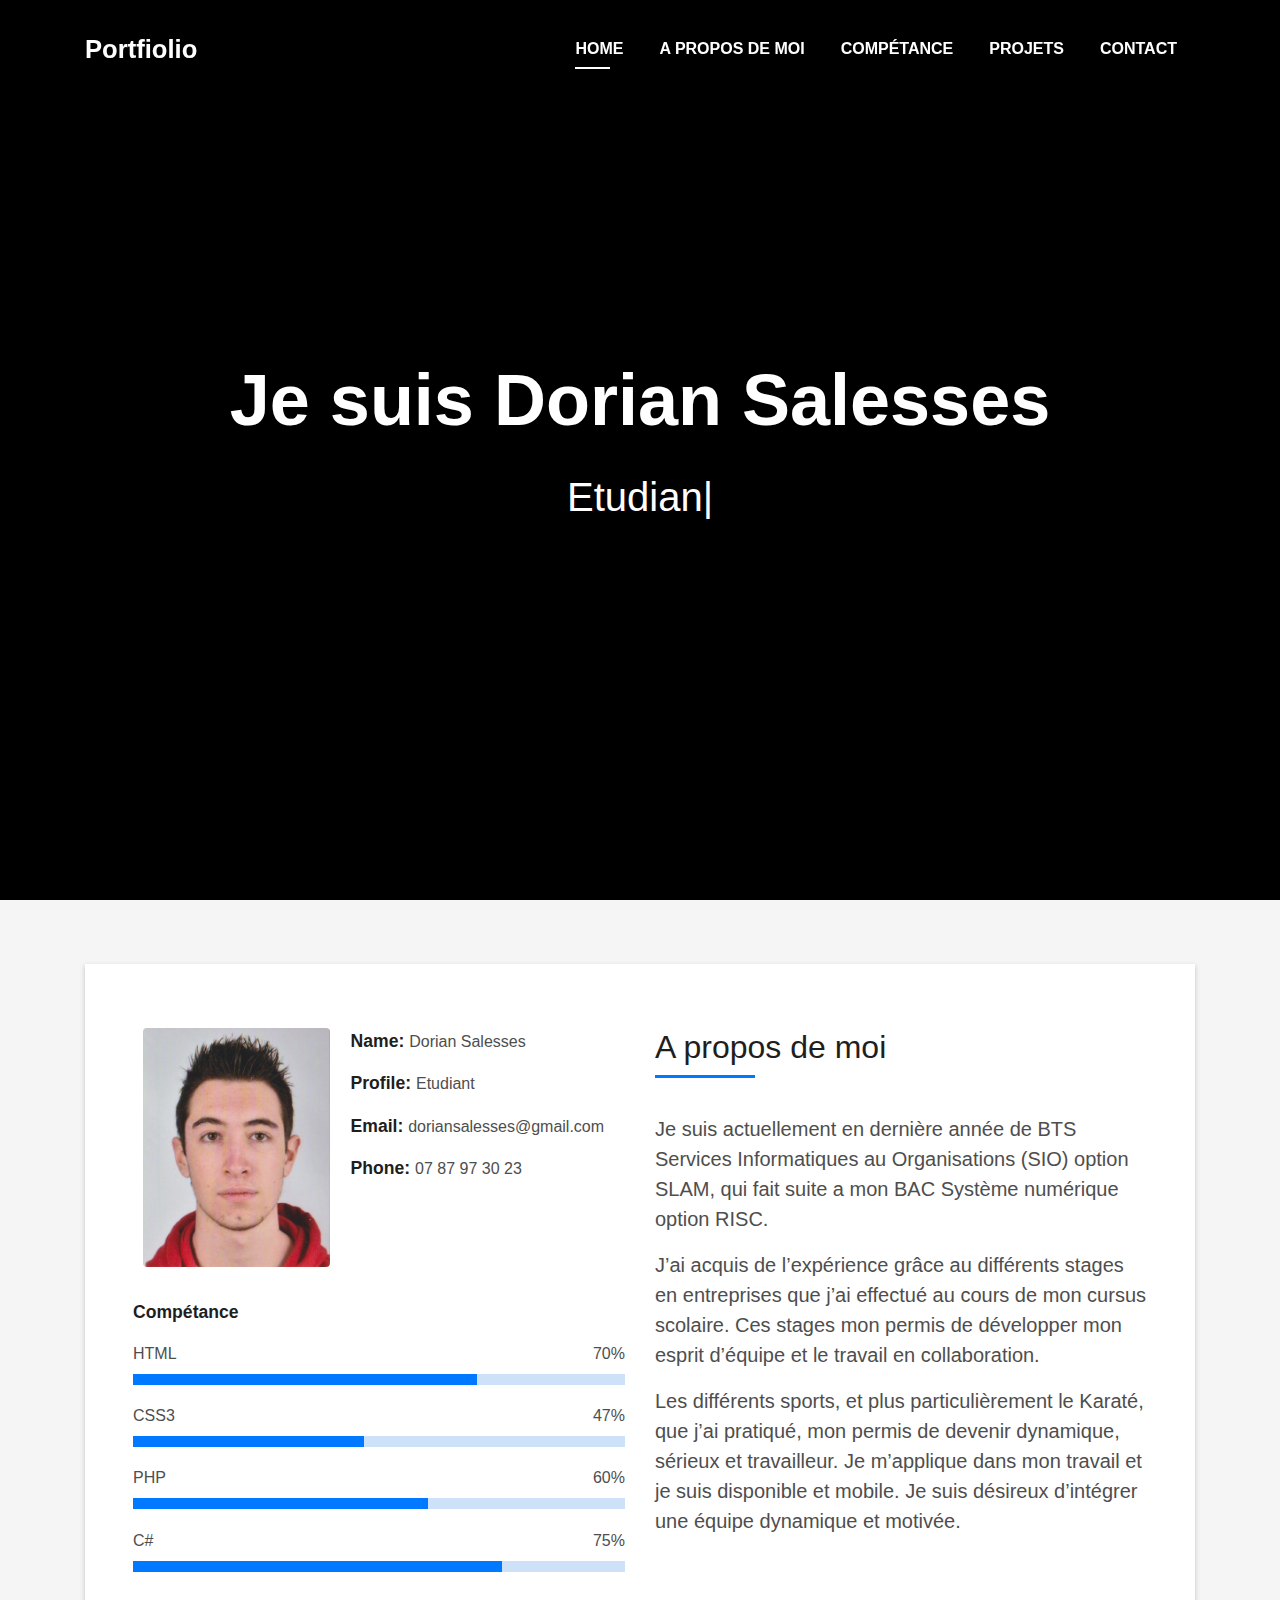
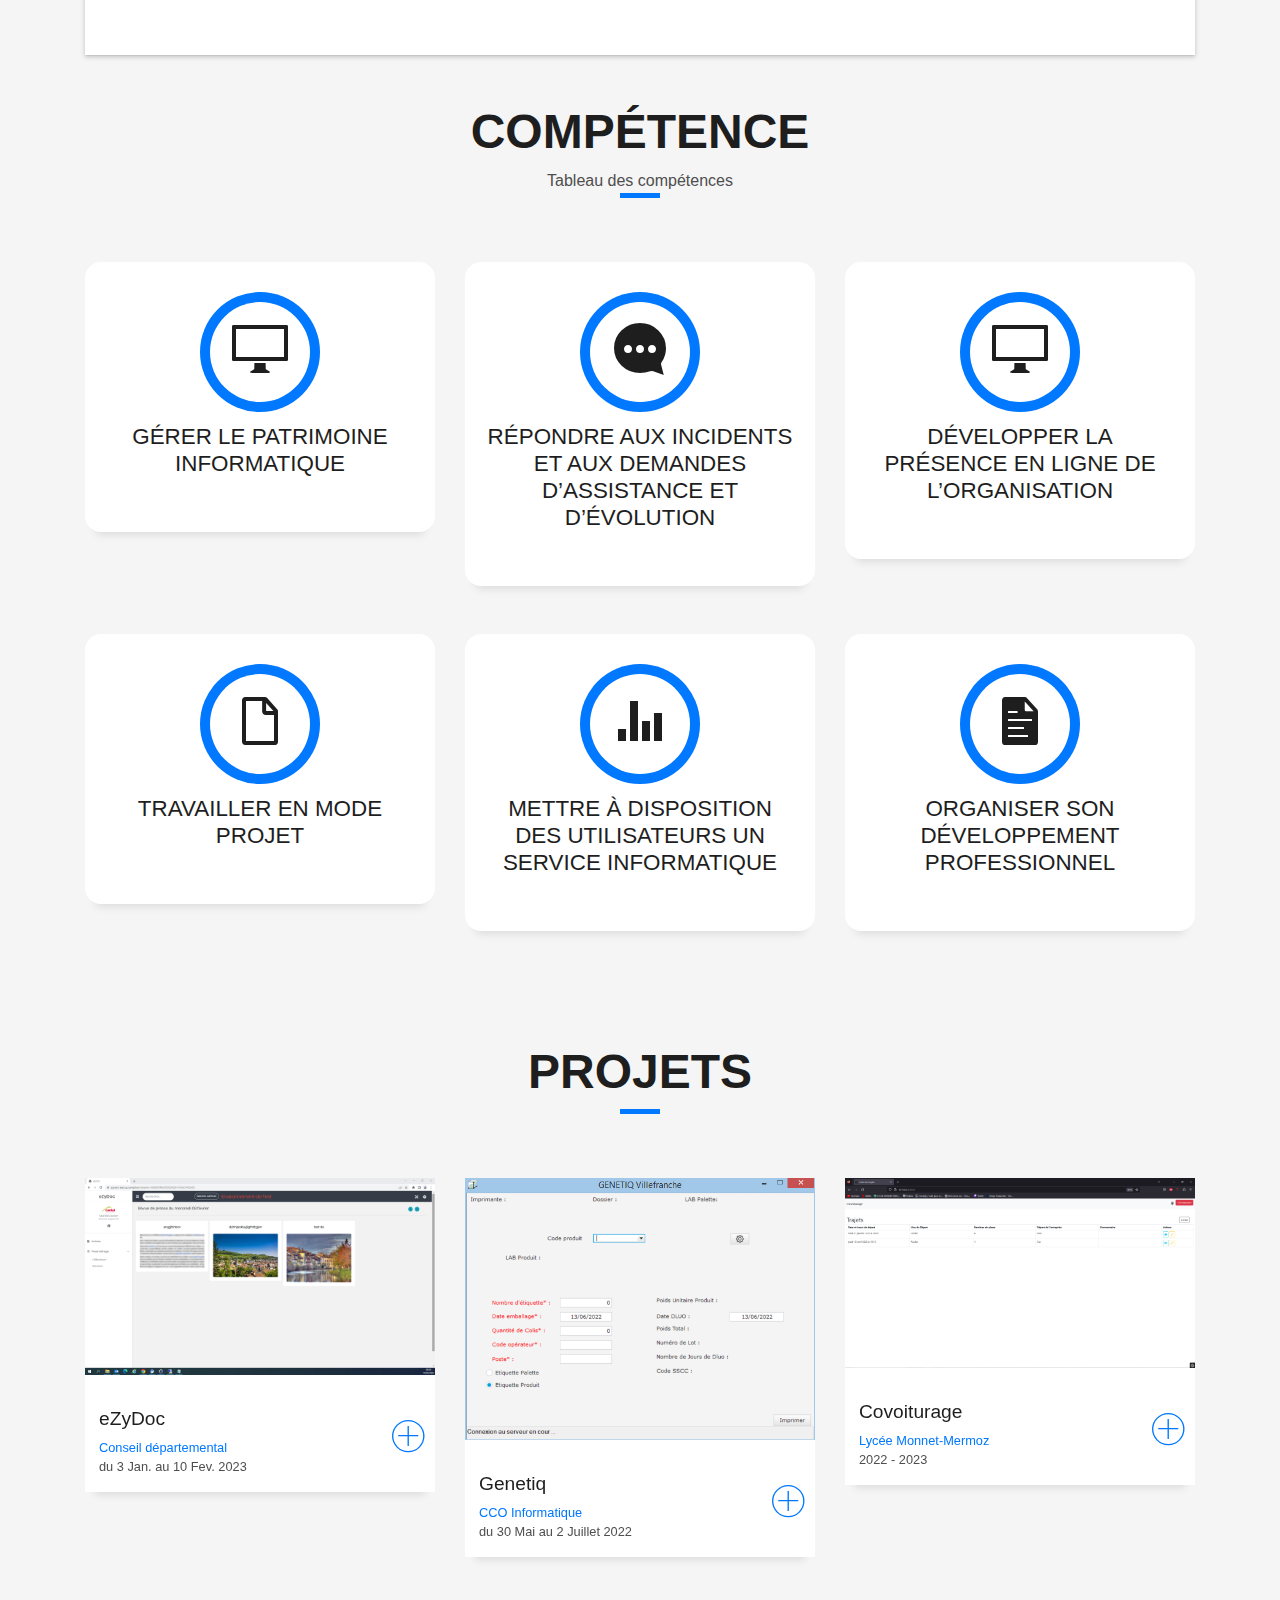
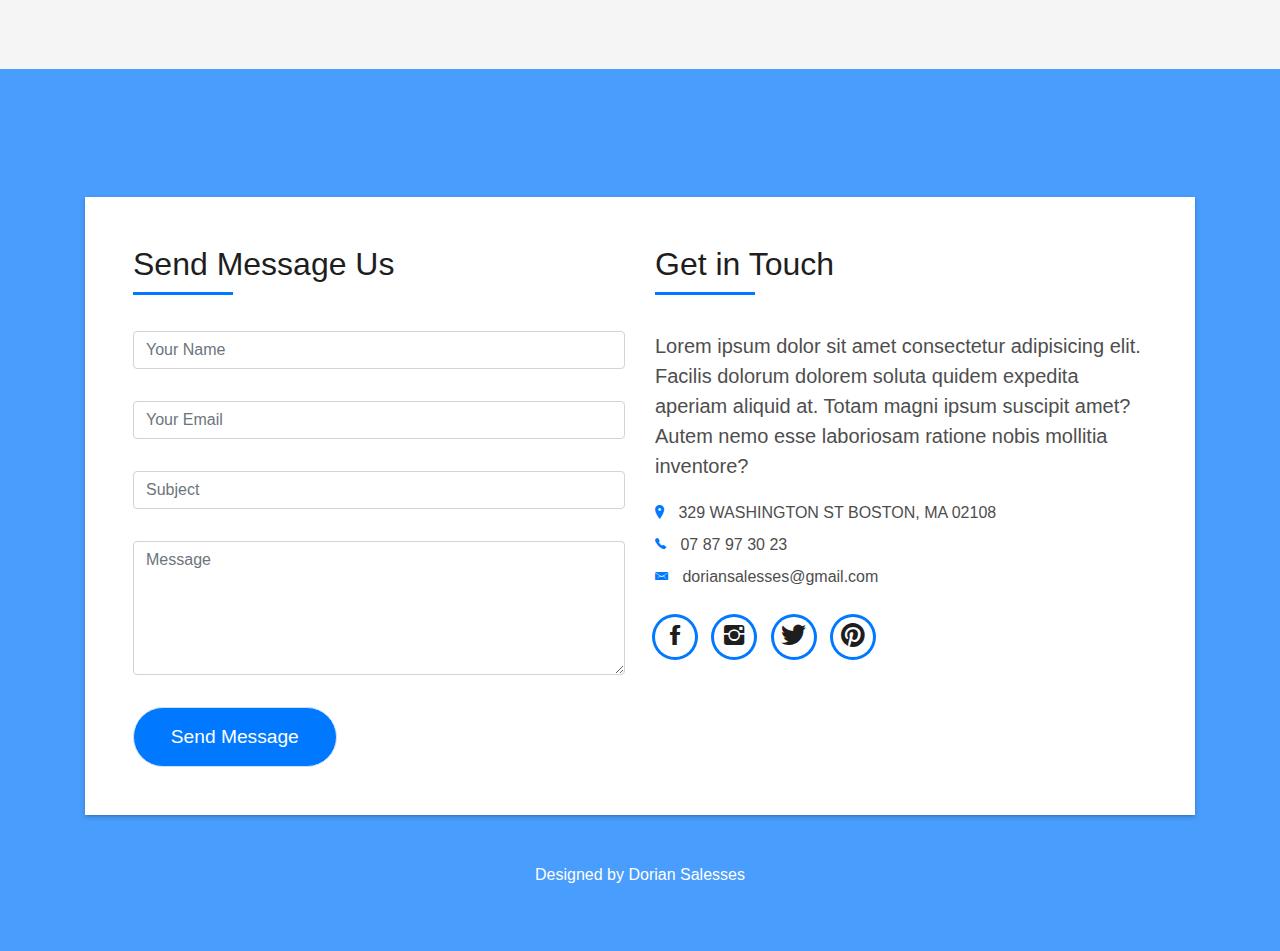
==== index.html @ 9043a890 "Initialisation Portfolio" ====
<!DOCTYPE html>
<html lang="en">
<head>
  <meta charset="utf-8">
  <title>Portfiolio</title>
  <meta content="width=device-width, initial-scale=1.0" name="viewport">
  <meta content="" name="keywords">
  <meta content="" name="description">

  <!-- Favicons -->
  <link href="img/favicon.png" rel="icon">
  <link href="img/apple-touch-icon.png" rel="apple-touch-icon">

  <!-- Bootstrap CSS File -->
  <link href="lib/bootstrap/css/bootstrap.min.css" rel="stylesheet">

  <!-- Libraries CSS Files -->
  <link href="lib/font-awesome/css/font-awesome.min.css" rel="stylesheet">
  <link href="lib/animate/animate.min.css" rel="stylesheet">
  <link href="lib/ionicons/css/ionicons.min.css" rel="stylesheet">
  <link href="lib/owlcarousel/assets/owl.carousel.min.css" rel="stylesheet">
  <link href="lib/lightbox/css/lightbox.min.css" rel="stylesheet">

  <!-- Main Stylesheet File -->
  <link href="css/style.css" rel="stylesheet">

  <!-- =======================================================
    Theme Name: DevFolio
    Theme URL: https://bootstrapmade.com/devfolio-bootstrap-portfolio-html-template/
    Author: BootstrapMade.com
    License: https://bootstrapmade.com/license/
  ======================================================= -->
</head>

<body id="page-top">

  <!--/ Nav Star /-->
  <nav class="navbar navbar-b navbar-trans navbar-expand-md fixed-top" id="mainNav">
    <div class="container">
      <a class="navbar-brand js-scroll" href="#page-top">Portfiolio</a>
      <button class="navbar-toggler collapsed" type="button" data-toggle="collapse" data-target="#navbarDefault"
        aria-controls="navbarDefault" aria-expanded="false" aria-label="Toggle navigation">
        <span></span>
        <span></span>
        <span></span>
      </button>
      <div class="navbar-collapse collapse justify-content-end" id="navbarDefault">
        <ul class="navbar-nav">
          <li class="nav-item"><a class="nav-link js-scroll active" href="#home">Home</a></li>
          <li class="nav-item"><a class="nav-link js-scroll" href="#about">A propos de moi</a></li>
          <li class="nav-item"><a class="nav-link js-scroll" href="#service">Compétance</a></li>
          <li class="nav-item"><a class="nav-link js-scroll" href="#work">Projets</a></li>
          <li class="nav-item"><a class="nav-link js-scroll" href="#contact">Contact</a></li>
        </ul>
      </div>
    </div>
  </nav>
  <!--/ Nav End /-->

  <!--/ Intro Skew Star /-->
  <div id="home" class="intro route bg-image" style="background-color: black">
    <div class="overlay-itro"></div>
    <div class="intro-content display-table">
      <div class="table-cell">
        <div class="container">
          <!--<p class="display-6 color-d">Hello, world!</p>-->
          <h1 class="intro-title mb-4">Je suis Dorian Salesses</h1>
          <p class="intro-subtitle"><span class="text-slider-items">Etudiant,Développeur C#,Développeur Web</span><strong class="text-slider"></strong></p>
          <!-- <p class="pt-3"><a class="btn btn-primary btn js-scroll px-4" href="#about" role="button">Learn More</a></p> -->
        </div>
      </div>
    </div>
  </div>
  <!--/ Intro Skew End /-->

  <section id="about" class="about-mf sect-pt4 route">
    <div class="container">
      <div class="row">
        <div class="col-sm-12">
          <div class="box-shadow-full">
            <div class="row">
              <div class="col-md-6">
                <div class="row">
                  <div class="col-sm-6 col-md-5">
                    <div class="about-img">
                      <img src="img/Photo.png" class="img-fluid rounded b-shadow-a" alt="">
                    </div>
                  </div>
                  <div class="col-sm-6 col-md-7">
                    <div class="about-info">
                      <p><span class="title-s">Name: </span> <span>Dorian Salesses</span></p>
                      <p><span class="title-s">Profile: </span> <span>Etudiant</span></p>
                      <p><span class="title-s">Email: </span> <span>doriansalesses@gmail.com</span></p>
                      <p><span class="title-s">Phone: </span> <span>07 87 97 30 23</span></p>
                    </div>
                  </div>
                </div>
                <div class="skill-mf">
                  <p class="title-s">Compétance</p>
                  <span>HTML</span> <span class="pull-right">70%</span>
                  <div class="progress">
                    <div class="progress-bar" role="progressbar" style="width: 70%;" aria-valuenow="70" aria-valuemin="0"
                      aria-valuemax="100"></div>
                  </div>
                  <span>CSS3</span> <span class="pull-right">47%</span>
                  <div class="progress">
                    <div class="progress-bar" role="progressbar" style="width: 47%" aria-valuenow="47" aria-valuemin="0"
                      aria-valuemax="100"></div>
                  </div>
                  <span>PHP</span> <span class="pull-right">60%</span>
                  <div class="progress">
                    <div class="progress-bar" role="progressbar" style="width: 60%" aria-valuenow="60" aria-valuemin="0"
                      aria-valuemax="100"></div>
                  </div>
                  <span>C#</span> <span class="pull-right">75%</span>
                  <div class="progress">
                    <div class="progress-bar" role="progressbar" style="width: 75%" aria-valuenow="75" aria-valuemin="0"
                      aria-valuemax="100"></div>
                  </div>
                </div>
              </div>
              <div class="col-md-6">
                <div class="about-me pt-4 pt-md-0">
                  <div class="title-box-2">
                    <h5 class="title-left">
                      A propos de moi
                    </h5>
                  </div>
                  <p class="lead">
                    Je suis actuellement en dernière année de BTS Services Informatiques au Organisations (SIO) option SLAM,
                    qui fait suite a mon BAC Système numérique option RISC.
                  </p>
                  <p class="lead">
                    J’ai acquis de l’expérience grâce au différents stages en entreprises que j’ai effectué au cours de mon cursus scolaire.
                    Ces stages mon permis de développer mon esprit d’équipe et le travail en collaboration.
                  </p>
                  <p class="lead">
                    Les différents sports, et plus particulièrement le Karaté,
                    que j’ai pratiqué, mon permis de devenir dynamique, sérieux et travailleur.
                    Je m’applique dans mon travail et je suis disponible et mobile.
                    Je suis désireux d’intégrer une équipe dynamique et motivée.
                  </p>
                </div>
              </div>
            </div>
          </div>
        </div>
      </div>
    </div>
  </section>

  <!--/ Section Services Star /-->
  <section id="service" class="services-mf route">
    <div class="container">
      <div class="row">
        <div class="col-sm-12">
          <div class="title-box text-center">
            <h3 class="title-a">
              Compétence
            </h3>
            <a href="TableauComp.html" class="subtitle-a">
              Tableau des compétences
            </a>
            <div class="line-mf"></div>
          </div>
        </div>
      </div>
      <div class="row">
        <div class="col-md-4">
          <div class="service-box">
            <a href="GererPatInfo.html">
              <div class="service-ico">
                <span class="ico-circle"><i class="ion-monitor"></i></span>
              </div>
              <div class="service-content">
                <h2 class="s-title">Gérer le patrimoine informatique</h2>
              </div>
            </a>
          </div>
        </div>
        <div class="col-md-4">
          <div class="service-box">
            <a href="RepIncidentDemAssistanceEvolution.html">
              <div class="service-ico">
                <span class="ico-circle"><i class="ion-chatbubble-working"></i></span>
              </div>
              <div class="service-content">
                <h2 class="s-title">Répondre aux incidents et aux demandes d’assistance et d’évolution</h2>
              </div>
            </a>
          </div>
        </div>
        <div class="col-md-4">
          <div class="service-box">
            <a href="DevPresenceLigneOrganisation.html">
              <div class="service-ico">
                <span class="ico-circle"><i class="ion-monitor"></i></span>
              </div>
              <div class="service-content">
                <h2 class="s-title">Développer la présence en ligne de l’organisation</h2>
              </div>
            </a>
          </div>
        </div>
        <div class="col-md-4">
          <div class="service-box">
            <a href="TravaillerModeProjet.html">
              <div class="service-ico">
                <span class="ico-circle"><i class="ion-document"></i></span>
              </div>
              <div class="service-content">
                <h2 class="s-title">Travailler en mode projet</h2>
              </div>
            </a>
          </div>
        </div>
        <div class="col-md-4">
          <div class="service-box">
            <a href="MettreDispoServiceInfo.html">
              <div class="service-ico">
                <span class="ico-circle"><i class="ion-stats-bars"></i></span>
              </div>
              <div class="service-content">
                <h2 class="s-title">Mettre à disposition des utilisateurs un service informatique</h2>
              </div>
            </a>
          </div>
        </div>
        <div class="col-md-4">
          <div class="service-box">
            <a href="OrganiserDevPro.html">
              <div class="service-ico">
                <span class="ico-circle"><i class="ion-document-text"></i></span>
              </div>
              <div class="service-content">
                <h2 class="s-title">Organiser son développement professionnel</h2>
              </div>
            </div>
            </a>
        </div>
      </div>
    </div>
  </section>
  <!--/ Section Services End /-->

  <!--/ Section Portfolio Star /-->
  <section id="work" class="portfolio-mf sect-pt4 route">
    <div class="container">
      <div class="row">
        <div class="col-sm-12">
          <div class="title-box text-center">
            <h3 class="title-a">
              Projets
            </h3>
            <div class="line-mf"></div>
          </div>
        </div>
      </div>
      <div class="row">
        <div class="col-md-4">
          <div class="work-box">
            <a href="img/eZyDoc.PNG" data-lightbox="gallery-mf">
              <div class="work-img">
                <img src="img/eZyDoc.PNG" alt="" class="img-fluid">
              </div>
              <div class="work-content">
                <div class="row">
                  <div class="col-sm-8">
                    <h2 class="w-title">eZyDoc</h2>
                    <div class="w-more">
                      <span class="w-ctegory">Conseil départemental</span></br><span class="w-date">du 3 Jan. au 10 Fev. 2023</span>
                    </div>
                  </div>
                  <div class="col-sm-4">
                    <div class="w-like">
                      <span class="ion-ios-plus-outline"></span>
                    </div>
                  </div>
                </div>
              </div>
            </a>
          </div>
        </div>
        <div class="col-md-4">
          <div class="work-box">
            <a href="img/Genetiq.png" data-lightbox="gallery-mf">
              <div class="work-img">
                <img src="img/Genetiq.png" alt="" class="img-fluid">
              </div>
              <div class="work-content">
                <div class="row">
                  <div class="col-sm-8">
                    <h2 class="w-title">Genetiq</h2>
                    <div class="w-more">
                      <span class="w-ctegory">CCO Informatique</span></br><span class="w-date">du 30 Mai au 2 Juillet 2022</span>
                    </div>
                  </div>
                  <div class="col-sm-4">
                    <div class="w-like">
                      <span class="ion-ios-plus-outline"></span>
                    </div>
                  </div>
                </div>
              </div>
            </a>
          </div>
        </div>
        <div class="col-md-4">
          <div class="work-box">
            <a href="img/Covoiturage.PNG" data-lightbox="gallery-mf">
              <div class="work-img">
                <img src="img/Covoiturage.PNG" alt="" class="img-fluid">
              </div>
              <div class="work-content">
                <div class="row">
                  <div class="col-sm-8">
                    <h2 class="w-title">Covoiturage</h2>
                    <div class="w-more">
                      <span class="w-ctegory">Lycée Monnet-Mermoz</span></br><span class="w-date">2022 - 2023</span>
                    </div>
                  </div>
                  <div class="col-sm-4">
                    <div class="w-like">
                      <span class="ion-ios-plus-outline"></span>
                    </div>
                  </div>
                </div>
              </div>
            </a>
          </div>
        </div>
      </div>
    </div>
  </section>
  <!--/ Section Portfolio End /-->

  <!--/ Section Contact-Footer Star /-->
  <section class="paralax-mf footer-paralax bg-image sect-mt4 route" style="background-image: url(img/overlay-bg.jpg)">
    <div class="overlay-mf"></div>
    <div class="container">
      <div class="row">
        <div class="col-sm-12">
          <div class="contact-mf">
            <div id="contact" class="box-shadow-full">
              <div class="row">
                <div class="col-md-6">
                  <div class="title-box-2">
                    <h5 class="title-left">
                      Send Message Us
                    </h5>
                  </div>
                  <div>
                      <form action="" method="post" role="form" class="contactForm">
                      <div id="sendmessage">Your message has been sent. Thank you!</div>
                      <div id="errormessage"></div>
                      <div class="row">
                        <div class="col-md-12 mb-3">
                          <div class="form-group">
                            <input type="text" name="name" class="form-control" id="name" placeholder="Your Name" data-rule="minlen:4" data-msg="Please enter at least 4 chars" />
                            <div class="validation"></div>
                          </div>
                        </div>
                        <div class="col-md-12 mb-3">
                          <div class="form-group">
                            <input type="email" class="form-control" name="email" id="email" placeholder="Your Email" data-rule="email" data-msg="Please enter a valid email" />
                            <div class="validation"></div>
                          </div>
                        </div>
                        <div class="col-md-12 mb-3">
                            <div class="form-group">
                              <input type="text" class="form-control" name="subject" id="subject" placeholder="Subject" data-rule="minlen:4" data-msg="Please enter at least 8 chars of subject" />
                              <div class="validation"></div>
                            </div>
                        </div>
                        <div class="col-md-12 mb-3">
                          <div class="form-group">
                            <textarea class="form-control" name="message" rows="5" data-rule="required" data-msg="Please write something for us" placeholder="Message"></textarea>
                            <div class="validation"></div>
                          </div>
                        </div>
                        <div class="col-md-12">
                          <button type="submit" class="button button-a button-big button-rouded">Send Message</button>
                        </div>
                      </div>
                    </form>
                  </div>
                </div>
                <div class="col-md-6">
                  <div class="title-box-2 pt-4 pt-md-0">
                    <h5 class="title-left">
                      Get in Touch
                    </h5>
                  </div>
                  <div class="more-info">
                    <p class="lead">
                      Lorem ipsum dolor sit amet consectetur adipisicing elit. Facilis dolorum dolorem soluta quidem
                      expedita aperiam aliquid at.
                      Totam magni ipsum suscipit amet? Autem nemo esse laboriosam ratione nobis
                      mollitia inventore?
                    </p>
                    <ul class="list-ico">
                      <li><span class="ion-ios-location"></span> 329 WASHINGTON ST BOSTON, MA 02108</li>
                      <li><span class="ion-ios-telephone"></span> 07 87 97 30 23</li>
                      <li><span class="ion-email"></span> doriansalesses@gmail.com</li>
                    </ul>
                  </div>
                  <div class="socials">
                    <ul>
                      <li><a href=""><span class="ico-circle"><i class="ion-social-facebook"></i></span></a></li>
                      <li><a href=""><span class="ico-circle"><i class="ion-social-instagram"></i></span></a></li>
                      <li><a href=""><span class="ico-circle"><i class="ion-social-twitter"></i></span></a></li>
                      <li><a href=""><span class="ico-circle"><i class="ion-social-pinterest"></i></span></a></li>
                    </ul>
                  </div>
                </div>
              </div>
            </div>
          </div>
        </div>
      </div>
    </div>
    <footer>
      <div class="container">
        <div class="row">
          <div class="col-sm-12">
            <div class="copyright-box">
              <div class="credits">
                Designed by Dorian Salesses
              </div>
            </div>
          </div>
        </div>
      </div>
    </footer>
  </section>
  <!--/ Section Contact-footer End /-->

  <a href="#" class="back-to-top"><i class="fa fa-chevron-up"></i></a>
  <div id="preloader"></div>

  <!-- JavaScript Libraries -->
  <script src="lib/jquery/jquery.min.js"></script>
  <script src="lib/jquery/jquery-migrate.min.js"></script>
  <script src="lib/popper/popper.min.js"></script>
  <script src="lib/bootstrap/js/bootstrap.min.js"></script>
  <script src="lib/easing/easing.min.js"></script>
  <script src="lib/counterup/jquery.waypoints.min.js"></script>
  <script src="lib/counterup/jquery.counterup.js"></script>
  <script src="lib/owlcarousel/owl.carousel.min.js"></script>
  <script src="lib/lightbox/js/lightbox.min.js"></script>
  <script src="lib/typed/typed.min.js"></script>
  <!-- Contact Form JavaScript File -->
  <script src="contactform/contactform.js"></script>

  <!-- Template Main Javascript File -->
  <script src="js/main.js"></script>

</body>
</html>
---- css/style.css ----
/*
  Theme Name: DevFolio
  Theme URL: https://bootstrapmade.com/devfolio-bootstrap-portfolio-html-template/
  Author: BootstrapMade.com
  License: https://bootstrapmade.com/license/
*/

/*======================================
//--//-->   STYLES GENERALES
======================================*/

body {
  background-color: #f5f5f5;
  color: #4e4e4e;
}

h1,
h2,
h3,
h4,
h5,
h6 {
  color: #1e1e1e;
}

a {
  color: #1e1e1e;
  transition: all 0.5s ease-in-out;
}

a:hover {
  color: #0078ff;
  text-decoration: none;
  transition: all 0.5s ease-in-out;
}

.p-r {
  position: relative;
}

.color-a {
  color: #0078ff;
}

.color-d {
  color: #f5f5f5;
}

.color-text-a {
  color: #4e4e4e;
}

.box-shadow,
.paralax-mf,
.service-box,
.work-box,
.card-blog {
  box-shadow: 0 13px 8px -10px rgba(0, 0, 0, 0.1);
}

.box-shadow-a,
.button:hover {
  box-shadow: 0 0 0 4px #cde1f8;
}

.display-5 {
  font-size: 2.5rem;
  font-weight: 300;
  line-height: 1.1;
}

.display-6 {
  font-size: 2rem;
  font-weight: 300;
  line-height: 1.1;
}

.avatar {
  width: 32px;
  height: 32px;
  margin-right: 4px;
  overflow: hidden;
}

.bg-image {
  background-repeat: no-repeat;
  background-attachment: fixed;
  background-size: cover;
  background-position: center center;
}

.overlay-mf {
  background-color: #0078ff;
}

.overlay-mf {
  position: absolute;
  top: 0;
  left: 0px;
  padding: 0;
  height: 100%;
  width: 100%;
  opacity: .7;
}

.paralax-mf {
  position: relative;
  padding: 8rem 0;
}

.display-table {
  width: 100%;
  height: 100%;
  display: table;
}

.table-cell {
  display: table-cell;
  vertical-align: middle;
}

/*--/ Sections /--*/

.sect-4 {
  padding: 4rem 0;
}

.sect-pt4 {
  padding-top: 4rem;
}

.sect-mt4 {
  margin-top: 4rem;
}

/*--/ Title s /--*/

.title-s {
  font-weight: 600;
  color: #1e1e1e;
  font-size: 1.1rem;
}

/*--/ Title A /--*/

.title-box {
  margin-bottom: 4rem;
}

.title-a {
  font-size: 3rem;
  font-weight: bold;
  text-transform: uppercase;
}

.subtitle-a {
  color: #4e4e4e;
}

.line-mf {
  width: 40px;
  height: 5px;
  background-color: #0078ff;
  margin: 0 auto;
}

/*--/ Title Left /--*/

.title-box-2 {
  margin-bottom: 3rem;
}

.title-left {
  font-size: 2rem;
  position: relative;
}

.title-left:before {
  content: '';
  position: absolute;
  height: 3px;
  background-color: #0078ff;
  width: 100px;
  bottom: -12px;
}

.title-second {
  font-size: 1.8rem;
  position: relative;
}

.title-second:before {
  content: '';
  position: absolute;
  height: 3px;
  background-color: #000000;
  width: 100px;
  bottom: -12px;
}

.title-third {
  font-size: 1.5rem;
  position: relative;
  color: #0044ff;
}

.title-third:before {
  content: '';
  position: absolute;
  height: 3px;
  background-color: #3c66db;
  width: 100px;
  bottom: -12px;
}

/*------/ Box /------*/

.box-pl2 {
  padding-left: 2rem;
}

.box-shadow-full {
  padding: 3rem 1.25rem;
  position: relative;
  background-color: #fff;
  margin-bottom: 3rem;
  z-index: 2;
  box-shadow: 0 1px 1px 0 rgba(0, 0, 0, 0.06), 0 2px 5px 0 rgba(0, 0, 0, 0.2);
}

/*------/ Socials /------*/

.socials {
  padding: 1.5rem 0;
}

.socials ul li {
  display: inline-block;
}

.socials .ico-circle {
  height: 40px;
  width: 40px;
  font-size: 1.7rem;
  border-radius: 50%;
  line-height: 1.4;
  margin: 0 15px 0 0;
  box-shadow: 0 0 0 3px #0078ff;
  transition: all 500ms ease;
}

.socials .ico-circle:hover {
  background-color: #0078ff;
  color: #fff;
  box-shadow: 0 0 0 3px #cde1f8;
  transition: all 500ms ease;
}

/*------/ Ul resect /------*/

.ul-resect,
.socials ul,
.list-ico,
.blog-wrapper .post-meta ul,
.box-comments .list-comments,
.widget-sidebar .list-sidebar,
.widget-tags ul {
  list-style: none;
  padding-left: 0;
  margin-bottom: 0;
}

.list-ico {
  line-height: 2;
}

.list-ico span {
  color: #0078ff;
  margin-right: 10px;
}

/*------/ Ico Circle /------*/

.ico-circle {
  height: 100px;
  width: 100px;
  font-size: 2rem;
  border-radius: 50%;
  line-height: 1.55;
  margin: 0 auto;
  text-align: center;
  box-shadow: 0 0 0 10px #0078ff;
  display: block;
}

/*------/ Owl Carousel /------*/

.owl-theme .owl-dots {
  text-align: center;
  margin-top: 18px;
}

.owl-theme .owl-dots .owl-dot {
  display: inline-block;
}

.owl-theme .owl-dots .owl-dot span {
  width: 18px;
  height: 7px;
  margin: 5px 5px;
  background: #cde1f8;
  border: 0px solid #cde1f8;
  display: block;
  transition: all 0.6s ease-in-out;
  cursor: pointer;
}

.owl-theme .owl-dots .owl-dot:hover span {
  background-color: #cde1f8;
}

.owl-theme .owl-dots .owl-dot.active span {
  background-color: #1B1B1B;
  width: 25px;
}

/*--/ Scrolltop s /--*/

.scrolltop-mf {
  position: relative;
  display: none;
}

.scrolltop-mf span {
  z-index: 999;
  position: fixed;
  width: 42px;
  height: 42px;
  background-color: #0078ff;
  opacity: .7;
  font-size: 1.6rem;
  line-height: 1.5;
  text-align: center;
  color: #fff;
  top: auto;
  left: auto;
  right: 30px;
  bottom: 50px;
  cursor: pointer;
  border-radius: 50%;
}

/* Back to top button */

.back-to-top {
  position: fixed;
  display: none;
  background: #0078ff;
  color: #fff;
  width: 44px;
  height: 44px;
  text-align: center;
  line-height: 1;
  font-size: 16px;
  border-radius: 50%;
  right: 15px;
  bottom: 15px;
  transition: background 0.5s;
  z-index: 11;
}

.back-to-top i {
  padding-top: 12px;
  color: #fff;
}

/* Prelaoder */

#preloader {
  position: fixed;
  top: 0;
  left: 0;
  right: 0;
  bottom: 0;
  z-index: 9999;
  overflow: hidden;
  background: #fff;
}

#preloader:before {
  content: "";
  position: fixed;
  top: calc(50% - 30px);
  left: calc(50% - 30px);
  border: 6px solid #f2f2f2;
  border-top: 6px solid #0078ff;
  border-radius: 50%;
  width: 60px;
  height: 60px;
  -webkit-animation: animate-preloader 1s linear infinite;
  animation: animate-preloader 1s linear infinite;
}

@-webkit-keyframes animate-preloader {
  0% {
    -webkit-transform: rotate(0deg);
    transform: rotate(0deg);
  }

  100% {
    -webkit-transform: rotate(360deg);
    transform: rotate(360deg);
  }
}

@keyframes animate-preloader {
  0% {
    -webkit-transform: rotate(0deg);
    transform: rotate(0deg);
  }

  100% {
    -webkit-transform: rotate(360deg);
    transform: rotate(360deg);
  }
}

/*======================================
//--//-->   NAVBAR
======================================*/

.navbar-b {
  transition: all .5s ease-in-out;
  background-color: transparent;
  padding-top: 1.563rem;
  padding-bottom: 1.563rem;
}

.navbar-b.navbar-reduce {
  box-shadow: 0px 6px 9px 0px rgba(0, 0, 0, 0.06);
}

.navbar-b.navbar-trans .nav-item,
.navbar-b.navbar-reduce .nav-item {
  position: relative;
  padding-right: 10px;
  padding-left: 0;
}

.navbar-b.navbar-trans .nav-link,
.navbar-b.navbar-reduce .nav-link {
  color: #fff;
  text-transform: uppercase;
  font-weight: 600;
}

.navbar-b.navbar-trans .nav-link:before,
.navbar-b.navbar-reduce .nav-link:before {
  content: '';
  position: absolute;
  margin-left: 0px;
  width: 0%;
  bottom: 0;
  left: 0;
  height: 2px;
  transition: all 500ms ease;
}

.navbar-b.navbar-trans .nav-link:hover,
.navbar-b.navbar-reduce .nav-link:hover {
  color: #1B1B1B;
}

.navbar-b.navbar-trans .nav-link:hover:before,
.navbar-b.navbar-reduce .nav-link:hover:before {
  width: 35px;
}

.navbar-b.navbar-trans .show > .nav-link:before,
.navbar-b.navbar-trans .active > .nav-link:before,
.navbar-b.navbar-trans .nav-link.show:before,
.navbar-b.navbar-trans .nav-link.active:before,
.navbar-b.navbar-reduce .show > .nav-link:before,
.navbar-b.navbar-reduce .active > .nav-link:before,
.navbar-b.navbar-reduce .nav-link.show:before,
.navbar-b.navbar-reduce .nav-link.active:before {
  width: 35px;
}

.navbar-b.navbar-trans .nav-link:before {
  background-color: #fff;
}

.navbar-b.navbar-trans .nav-link:hover {
  color: #fff;
}

.navbar-b.navbar-trans .show > .nav-link,
.navbar-b.navbar-trans .active > .nav-link,
.navbar-b.navbar-trans .nav-link.show,
.navbar-b.navbar-trans .nav-link.active {
  color: #fff;
}

.navbar-b.navbar-reduce {
  transition: all .5s ease-in-out;
  background-color: #fff;
  padding-top: 15px;
  padding-bottom: 15px;
}

.navbar-b.navbar-reduce .nav-link {
  color: #0078ff;
}

.navbar-b.navbar-reduce .nav-link:before {
  background-color: #0078ff;
}

.navbar-b.navbar-reduce .nav-link:hover {
  color: #0078ff;
}

.navbar-b.navbar-reduce .show > .nav-link,
.navbar-b.navbar-reduce .active > .nav-link,
.navbar-b.navbar-reduce .nav-link.show,
.navbar-b.navbar-reduce .nav-link.active {
  color: #0078ff;
}

.navbar-b.navbar-reduce .navbar-brand {
  color: #0078ff;
}

.navbar-b.navbar-reduce .navbar-toggler span {
  background-color: #1B1B1B;
}

.navbar-b .navbar-brand {
  color: #fff;
  font-size: 1.6rem;
  font-weight: 600;
}

.navbar-b .navbar-nav .dropdown-item.show .dropdown-menu,
.navbar-b .dropdown.show .dropdown-menu,
.navbar-b .dropdown-btn.show .dropdown-menu {
  -webkit-transform: translate3d(0px, 0px, 0px);
  transform: translate3d(0px, 0px, 0px);
  visibility: visible !important;
}

.navbar-b .dropdown-menu {
  margin: 1.12rem 0 0;
  border-radius: 0;
}

.navbar-b .dropdown-menu .dropdown-item {
  padding: .7rem 1.7rem;
  transition: all 500ms ease;
}

.navbar-b .dropdown-menu .dropdown-item:hover {
  background-color: #0078ff;
  color: #fff;
  transition: all 500ms ease;
}

.navbar-b .dropdown-menu .dropdown-item.active {
  background-color: #0078ff;
}

/*--/ Hamburger Navbar /--*/

.navbar-toggler {
  position: relative;
}

.navbar-toggler:focus,
.navbar-toggler:active {
  outline: 0;
}

.navbar-toggler span {
  display: block;
  background-color: #fff;
  height: 3px;
  width: 25px;
  margin-top: 4px;
  margin-bottom: 4px;
  -webkit-transform: rotate(0deg);
  transform: rotate(0deg);
  left: 0;
  opacity: 1;
}

.navbar-toggler span:nth-child(1),
.navbar-toggler span:nth-child(3) {
  transition: -webkit-transform .35s ease-in-out;
  transition: transform .35s ease-in-out;
  transition: transform .35s ease-in-out, -webkit-transform .35s ease-in-out;
}

.navbar-toggler:not(.collapsed) span:nth-child(1) {
  position: absolute;
  left: 12px;
  top: 10px;
  -webkit-transform: rotate(135deg);
  transform: rotate(135deg);
  opacity: 0.9;
}

.navbar-toggler:not(.collapsed) span:nth-child(2) {
  height: 12px;
  visibility: hidden;
  background-color: transparent;
}

.navbar-toggler:not(.collapsed) span:nth-child(3) {
  position: absolute;
  left: 12px;
  top: 10px;
  -webkit-transform: rotate(-135deg);
  transform: rotate(-135deg);
  opacity: 0.9;
}

/*======================================
//--//-->   INTRO
======================================*/

.intro {
  height: 100vh;
  position: relative;
  color: #fff;
}

.intro .intro-content {
  text-align: center;
  position: absolute;
}

.intro .overlay-itro {
  background-color: rgba(0, 0, 0, 0.6);
  position: absolute;
  top: 0;
  left: 0px;
  padding: 0;
  height: 100%;
  width: 100%;
  opacity: .9;
}

.intro .intro-title {
  color: #fff;
  font-weight: 600;
  font-size: 3rem;
}

.intro .intro-subtitle {
  font-size: 1.5rem;
  font-weight: 300;
}

.intro .text-slider-items {
  display: none;
}

.intro-single {
  height: 350px;
}

.intro-single .intro-content {
  margin-top: 30px;
}

.intro-single .intro-title {
  text-transform: uppercase;
  font-size: 3rem;
}

.intro-single .breadcrumb {
  background-color: transparent;
  color: #0078ff;
}

.intro-single .breadcrumb .breadcrumb-item:before {
  color: #cde1f8;
}

.intro-single .breadcrumb .breadcrumb-item.active {
  color: #cde1f8;
}

.intro-single .breadcrumb a {
  color: #fff;
}

/*======================================
//--//-->   ABOUT
======================================*/

.about-mf .box-shadow-full {
  padding-top: 4rem;
  padding-bottom: 4rem;
}

.about-mf .about-img {
  margin-bottom: 2rem;
}

.about-mf .about-img img {
  margin-left: 10px;
}

.skill-mf span {
  color: #4e4e4e;
}

.skill-mf .progress {
  background-color: #cde1f8;
  margin: .5rem 0 1.2rem 0;
  border-radius: 0;
  height: .7rem;
}

.skill-mf .progress .progress-bar {
  height: .7rem;
  background-color: #0078ff;
}

/*======================================
//--//-->   SERVICES
======================================*/

.service-box {
  background-color: #fff;
  padding: 2.5rem 1.3rem;
  border-radius: 1rem;
  margin-bottom: 3rem;
}

.service-box:hover .ico-circle {
  transition: all 500ms ease;
  color: #fff;
  background-color: #0078ff;
  box-shadow: 0 0 0 10px #cde1f8;
}

.service-box .service-ico {
  margin-bottom: 1rem;
  color: #1e1e1e;
}

.service-box .ico-circle {
  transition: all 500ms ease;
  font-size: 4rem;
}

.service-box .s-title {
  font-size: 1.4rem;
  text-transform: uppercase;
  text-align: center;
  padding: .4rem 0;
}

.service-box .s-description {
  color: #4e4e4e;
}

/*======================================
//--//-->   COUNTER
======================================*/

.counter-box {
  color: #fff;
  text-align: center;
}

.counter-ico {
  margin-bottom: 1rem;
}

.counter-ico .ico-circle {
  height: 60px;
  width: 60px;
  line-height: 1.8;
  box-shadow: 0 0 0 10px #cde1f8;
}

.counter-num .counter {
  font-size: 2rem;
  margin-bottom: 0;
}

/*======================================
//--//-->   PORTFOLIO
======================================*/

.work-box {
  margin-bottom: 3rem;
  -webkit-backface-visibility: hidden;
  backface-visibility: hidden;
  background-color: #fff;
}

.work-box:hover img {
  -webkit-transform: scale(1.3);
  transform: scale(1.3);
}

.work-img {
  display: block;
  overflow: hidden;
}

.work-img img {
  transition: all 1s;
}

.work-content {
  padding: 2rem 3% 1rem 4%;
}

.work-content .w-more {
  color: #4e4e4e;
  font-size: .8rem;
}

.work-content .w-more .w-ctegory {
  color: #0078ff;
}

.work-content .w-like {
  font-size: 2.5rem;
  color: #0078ff;
  float: right;
}

.work-content .w-like a {
  color: #0078ff;
}

.work-content .w-like .num-like {
  font-size: .7rem;
}

.w-title {
  font-size: 1.2rem;
}

/*======================================
//--//-->   TESTIMONIALS
======================================*/

.testimonials .owl-carousel .owl-item img {
  width: auto;
}

.testimonial-box {
  color: #fff;
  text-align: center;
}

.testimonial-box .author-test {
  margin-top: 1rem;
}

.testimonial-box .author-test img {
  margin: 0 auto;
}

.testimonial-box .author {
  color: #fff;
  text-transform: uppercase;
  font-weight: 600;
  margin: 1rem 0;
  display: block;
  font-size: 1.4rem;
}

.testimonial-box .comit {
  font-size: 2rem;
  color: #0078ff;
  background-color: #fff;
  width: 52px;
  height: 52px;
  display: block;
  margin: 0 auto;
  border-radius: 50%;
  line-height: 1.6;
}

/*======================================
//--//-->   BLOG
======================================*/

.card-blog .card-body {
  position: relative;
}

.card-blog .card-category-box {
  position: absolute;
  text-align: center;
  top: -16px;
  left: 15px;
  right: 15px;
  line-height: 25px;
  overflow: hidden;
}

.card-blog .card-category {
  display: inline-block;
  color: #fff;
  padding: 0 15px 5px;
  overflow: hidden;
  background-color: #0078ff;
  border-radius: 4px;
}

.card-blog .card-category .category {
  color: #fff;
  display: inline-block;
  text-transform: uppercase;
  font-size: .7rem;
  letter-spacing: .1px;
  margin-bottom: 0;
}

.card-blog .card-title {
  font-size: 1.3rem;
  margin-top: .6rem;
}

.card-blog .card-description {
  color: #4e4e4e;
}

.card-blog .post-author {
  display: inline-block;
}

.card-blog .post-date {
  color: #4e4e4e;
  display: inline-block;
  float: right;
}

/*======================================
//--//-->   BLOG-SINGLE
======================================*/

.post-box,
.form-comments,
.box-comments,
.widget-sidebar {
  padding: 2rem;
  background-color: #fff;
  margin-bottom: 3rem;
}

.blog-wrapper .article-title {
  font-size: 1.5rem;
}

.blog-wrapper .post-meta {
  margin: 1rem 0;
}

.blog-wrapper .post-meta ul {
  border-left: 4px solid #0078ff;
  margin-top: 1rem;
}

.blog-wrapper .post-meta ul li {
  display: inline-block;
  margin-left: 15px;
}

.blog-wrapper .post-meta ul a {
  color: #0078ff;
}

.blog-wrapper .post-meta ul span {
  color: #1e1e1e;
}

.blog-wrapper .blockquote {
  border-left: 4px solid #0078ff;
  padding: 18px;
  font-style: italic;
}

/*------/ Comments /------*/

.box-comments .list-comments li {
  padding-bottom: 40px;
}

.box-comments .list-comments .comment-avatar {
  display: table-cell;
  vertical-align: top;
}

.box-comments .list-comments .comment-avatar img {
  width: 80px;
  height: 80px;
}

.box-comments .list-comments .comment-author {
  font-size: 1.3rem;
}

.box-comments .list-comments .comment-details {
  display: table-cell;
  vertical-align: top;
  padding-left: 25px;
}

.box-comments .list-comments a {
  color: #0078ff;
}

.box-comments .list-comments span {
  color: #1e1e1e;
  font-style: italic;
}

.box-comments .comment-children {
  margin-left: 40px;
}

/*------/ Sidebar /------*/

.widget-sidebar .sidebar-title {
  font-size: 1.6rem;
  font-weight: 600;
  border-left: 5px solid #0078ff;
  padding-left: 15px;
  text-transform: uppercase;
  margin-bottom: 1.5rem;
}

.widget-sidebar .list-sidebar li {
  position: relative;
  padding: 6px 0 6px 24px;
}

.widget-sidebar .list-sidebar li:before {
  position: absolute;
  content: "";
  width: 10px;
  height: 1px;
  left: 0;
  background-color: #0078ff;
  top: 20px;
}

.sidebar-search input {
  background-color: #fff;
  border-radius: 0;
  transition: all 0.5s ease-in-out;
}

.sidebar-search .btn-search {
  background-color: #0078ff;
  border-color: #0078ff;
  border-radius: 0;
  padding-left: 20px;
  padding-right: 20px;
}

.widget-tags ul li {
  display: inline-block;
  background-color: #0078ff;
  padding: .2rem .6rem;
  margin-bottom: .5rem;
  border-radius: 15px;
}

.widget-tags ul li a {
  color: #fff;
}

/*======================================
//--//-->   CONTACT
======================================*/

.footer-paralax {
  padding: 4rem 0 0 0;
}

.contact-mf {
  margin-top: 4rem;
}

/*======================================
//--//-->   FOOTER
======================================*/

footer {
  text-align: center;
  color: #fff;
  padding-bottom: 4rem;
}

footer .copyright {
  margin-bottom: .3rem;
}

footer .credits {
  margin-bottom: 0;
}

footer .credits a {
  color: #fff;
}

/*======================================
//--//-->   CONtaCT FORM
======================================*/

#sendmessage {
  color: #0078ff;
  border: 1px solid #0078ff;
  display: none;
  text-align: center;
  padding: 15px;
  font-weight: 600;
  margin-bottom: 15px;
}

#errormessage {
  color: red;
  display: none;
  border: 1px solid red;
  text-align: center;
  padding: 15px;
  font-weight: 600;
  margin-bottom: 15px;
}

#sendmessage.show,
#errormessage.show,
.show {
  display: block;
}

.validation {
  color: red;
  display: none;
  margin: 0 0 20px;
  font-weight: 400;
  font-size: 13px;
}

/*======================================
//--//-->   BUTTON
======================================*/

.button {
  display: inline-block;
  padding: .3rem .6rem;
  text-align: center;
  vertical-align: middle;
  -webkit-user-select: none;
  -moz-user-select: none;
  -ms-user-select: none;
  user-select: none;
  font-size: 1rem;
  border-radius: .3rem;
  border: 1px solid transparent;
  transition: all 500ms ease;
  cursor: pointer;
}

.button:focus {
  outline: 0;
}

.button:hover {
  background-color: #0062d3;
  color: #fff;
  transition: all 500ms ease;
}

.button-a {
  background-color: #0078ff;
  color: #fff;
  border-color: #cde1f8;
}

.button-big {
  padding: .9rem 2.3rem;
  font-size: 1.2rem;
}

.button-rouded {
  border-radius: 5rem;
}

.btn-lg {
  padding: .5rem 1rem;
  font-size: 1.25rem;
  line-height: 1.5;
  border-radius: .3rem;
}

@media (min-width: 577px) {
  .counter-box {
    margin-bottom: 1.8rem;
  }
}

@media (min-width: 767px) {
  .about-mf .box-pl2 {
    margin-top: 3rem;
    padding-left: 0rem;
  }

  .card-blog {
    margin-bottom: 3rem;
  }

  .contact-mf .box-pl2 {
    margin-top: 3rem;
    padding-left: 0rem;
  }
}

@media (min-width: 768px) {
  .box-shadow-full {
    padding: 3rem;
  }

  .navbar-b.navbar-trans .nav-item,
  .navbar-b.navbar-reduce .nav-item {
    padding-left: 10px;
  }

  .navbar-b.navbar-trans .nav-link:before,
  .navbar-b.navbar-reduce .nav-link:before {
    margin-left: 18px;
  }

  .intro .intro-title {
    font-size: 4.5rem;
  }

  .intro .intro-subtitle {
    font-size: 2.5rem;
  }

  .intro-single .intro-title {
    font-size: 3.5rem;
  }

  .testimonial-box .description {
    padding: 0 5rem;
  }

  .post-box,
  .form-comments,
  .box-comments,
  .widget-sidebar {
    padding: 3rem;
  }

  .blog-wrapper .article-title {
    font-size: 1.9rem;
  }

  .box-comments .list-comments .comment-author {
    font-size: 1.5rem;
  }
}

@media (min-width: 992px) {
  .testimonial-box .description {
    padding: 0 8rem;
  }
}

@media (min-width: 1200px) {
  .testimonial-box .description {
    padding: 0 13rem;
  }
}

@media (max-width: 1024px) {
  .bg-image {
    background-attachment: scroll;
  }
}

@media (max-width: 768px) {
  .back-to-top {
    bottom: 15px;
  }
}
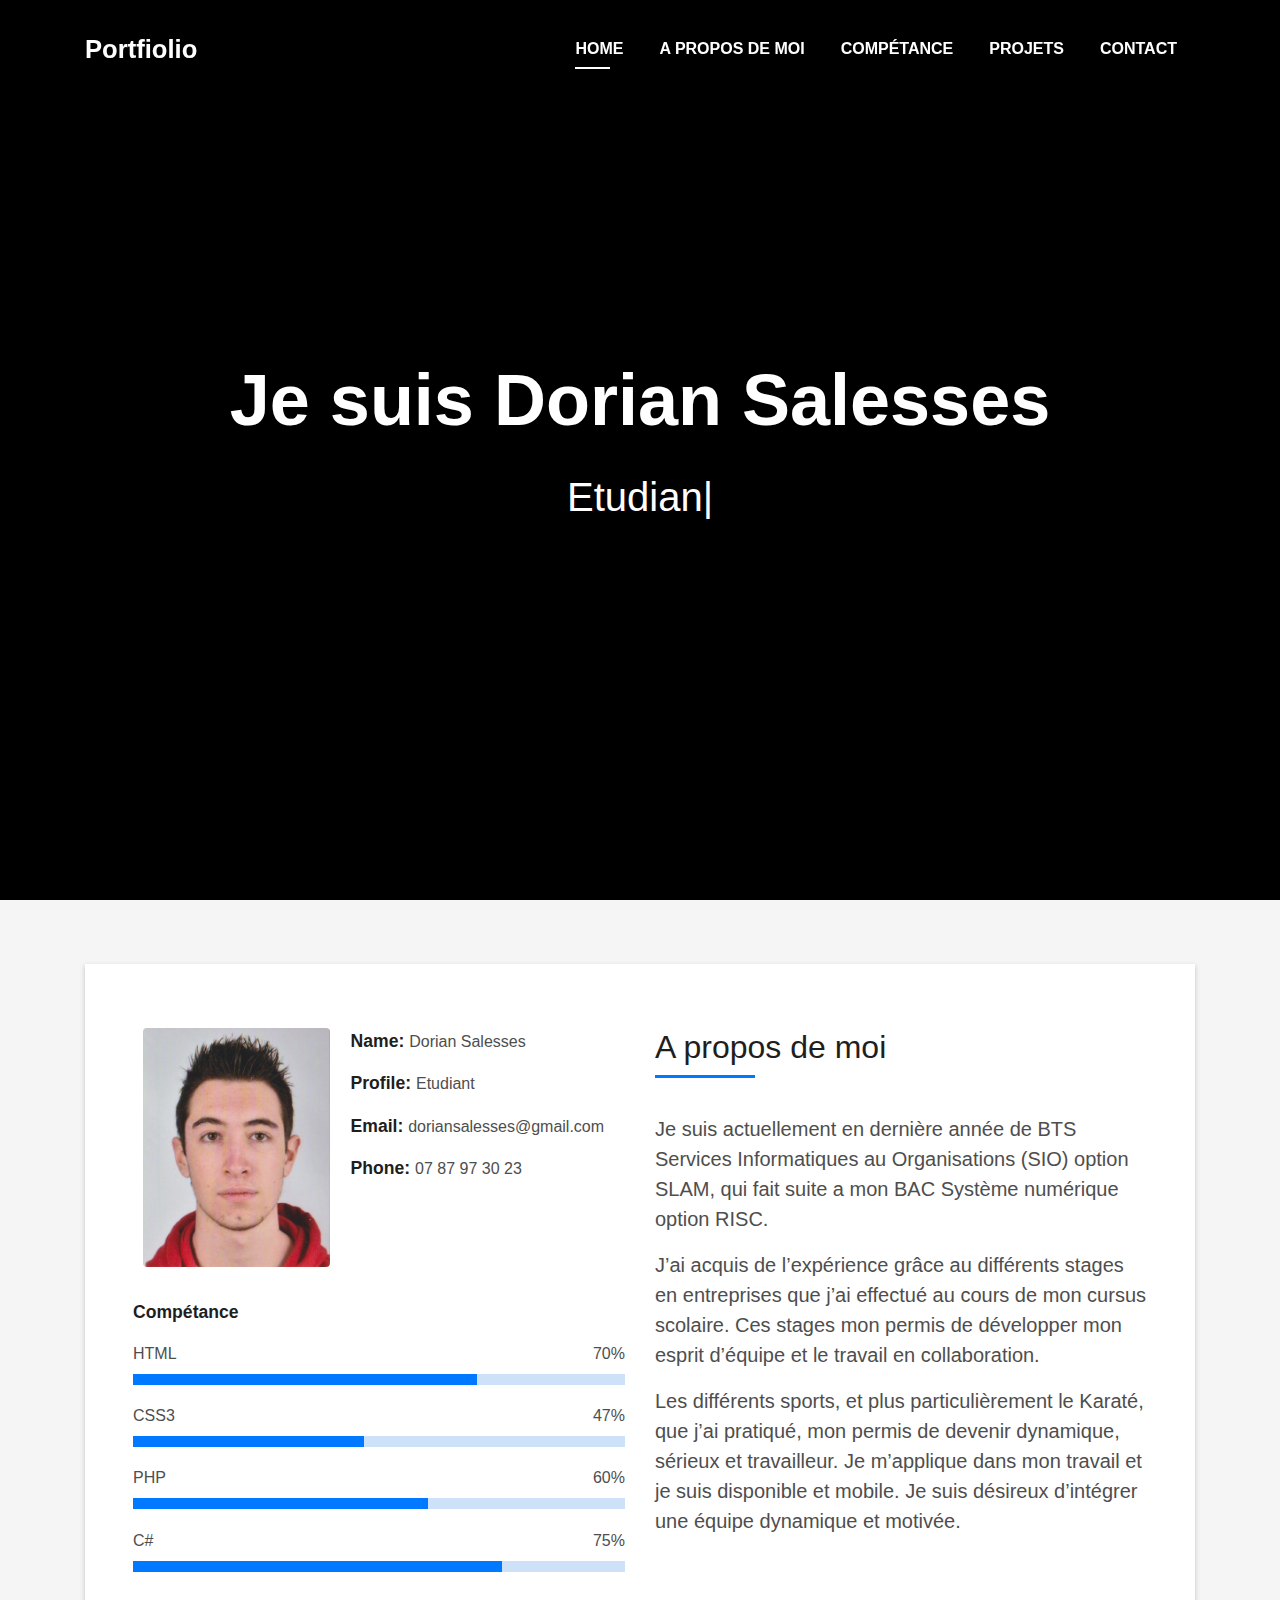
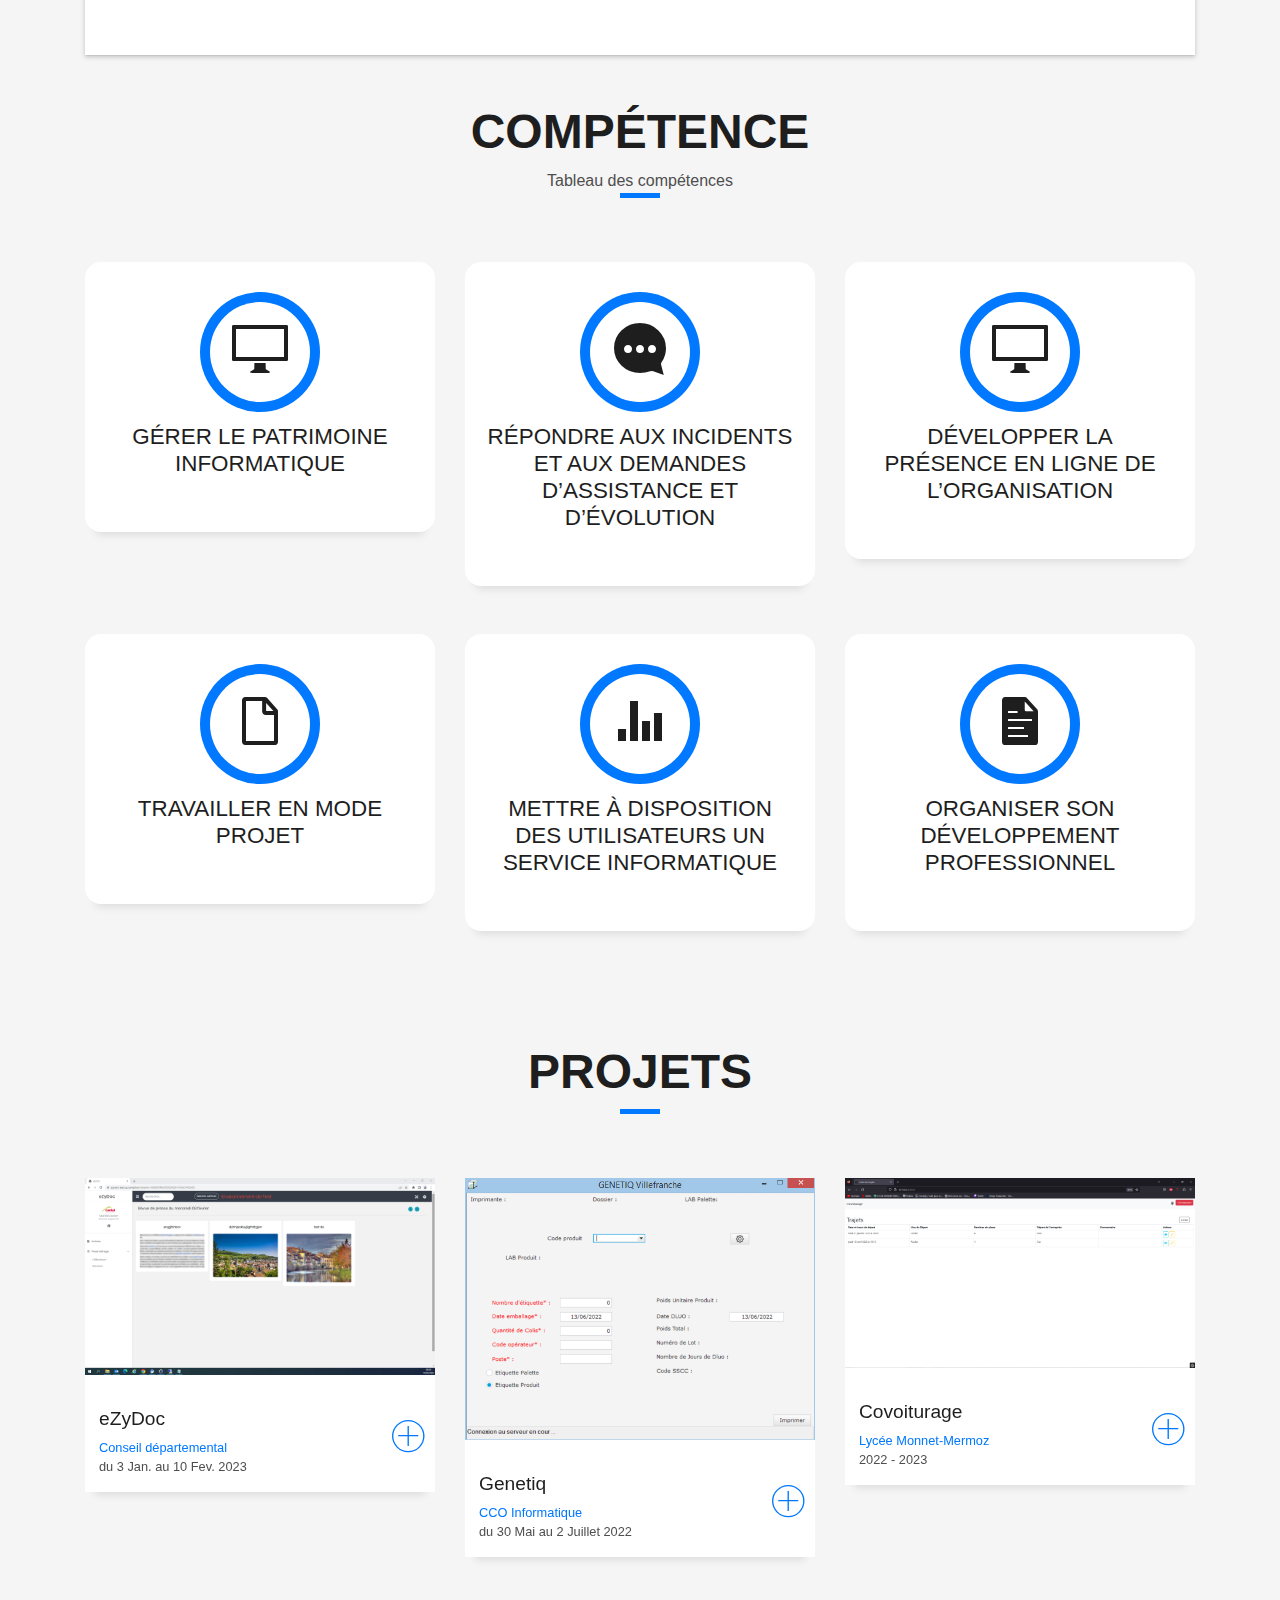
==== commit d6338ef3: "Derniere Modification" ====
--- a/index.html
+++ b/index.html
@@ -259,7 +259,7 @@
       <div class="row">
         <div class="col-md-4">
           <div class="work-box">
-            <a href="img/eZyDoc.PNG" data-lightbox="gallery-mf">
+            <a href="eZyDoc.html">
               <div class="work-img">
                 <img src="img/eZyDoc.PNG" alt="" class="img-fluid">
               </div>
@@ -283,7 +283,7 @@
         </div>
         <div class="col-md-4">
           <div class="work-box">
-            <a href="img/Genetiq.png" data-lightbox="gallery-mf">
+            <a href="Genetiq.html">
               <div class="work-img">
                 <img src="img/Genetiq.png" alt="" class="img-fluid">
               </div>
@@ -307,34 +307,32 @@
         </div>
         <div class="col-md-4">
           <div class="work-box">
-            <a href="img/Covoiturage.PNG" data-lightbox="gallery-mf">
-              <div class="work-img">
-                <img src="img/Covoiturage.PNG" alt="" class="img-fluid">
-              </div>
-              <div class="work-content">
-                <div class="row">
-                  <div class="col-sm-8">
-                    <h2 class="w-title">Covoiturage</h2>
-                    <div class="w-more">
-                      <span class="w-ctegory">Lycée Monnet-Mermoz</span></br><span class="w-date">2022 - 2023</span>
-                    </div>
-                  </div>
-                  <div class="col-sm-4">
-                    <div class="w-like">
-                      <span class="ion-ios-plus-outline"></span>
-                    </div>
-                  </div>
-                </div>
-              </div>
-            </a>
+            <div class="work-img">
+              <img src="img/Covoiturage.PNG" alt="" class="img-fluid">
+            </div>
+            <div class="work-content">
+              <div class="row">
+                <div class="col-sm-8">
+                  <h2 class="w-title">Covoiturage</h2>
+                  <div class="w-more">
+                    <span class="w-ctegory">Lycée Monnet-Mermoz</span></br><span class="w-date">2022 - 2023</span>
+                  </div>
+                </div>
+                <div class="col-sm-4">
+                  <div class="w-like">
+                    <span class="ion-ios-plus-outline"></span>
+                  </div>
+                </div>
+              </div>
+            </div>
           </div>
         </div>
       </div>
     </div>
   </section>
   <!--/ Section Portfolio End /-->
-
-  <!--/ Section Contact-Footer Star /-->
+<!--
+  <--/ Section Contact-Footer Star /->
   <section class="paralax-mf footer-paralax bg-image sect-mt4 route" style="background-image: url(img/overlay-bg.jpg)">
     <div class="overlay-mf"></div>
     <div class="container">
@@ -433,8 +431,8 @@
       </div>
     </footer>
   </section>
-  <!--/ Section Contact-footer End /-->
-
+  <--/ Section Contact-footer End /->
+-->
   <a href="#" class="back-to-top"><i class="fa fa-chevron-up"></i></a>
   <div id="preloader"></div>
 
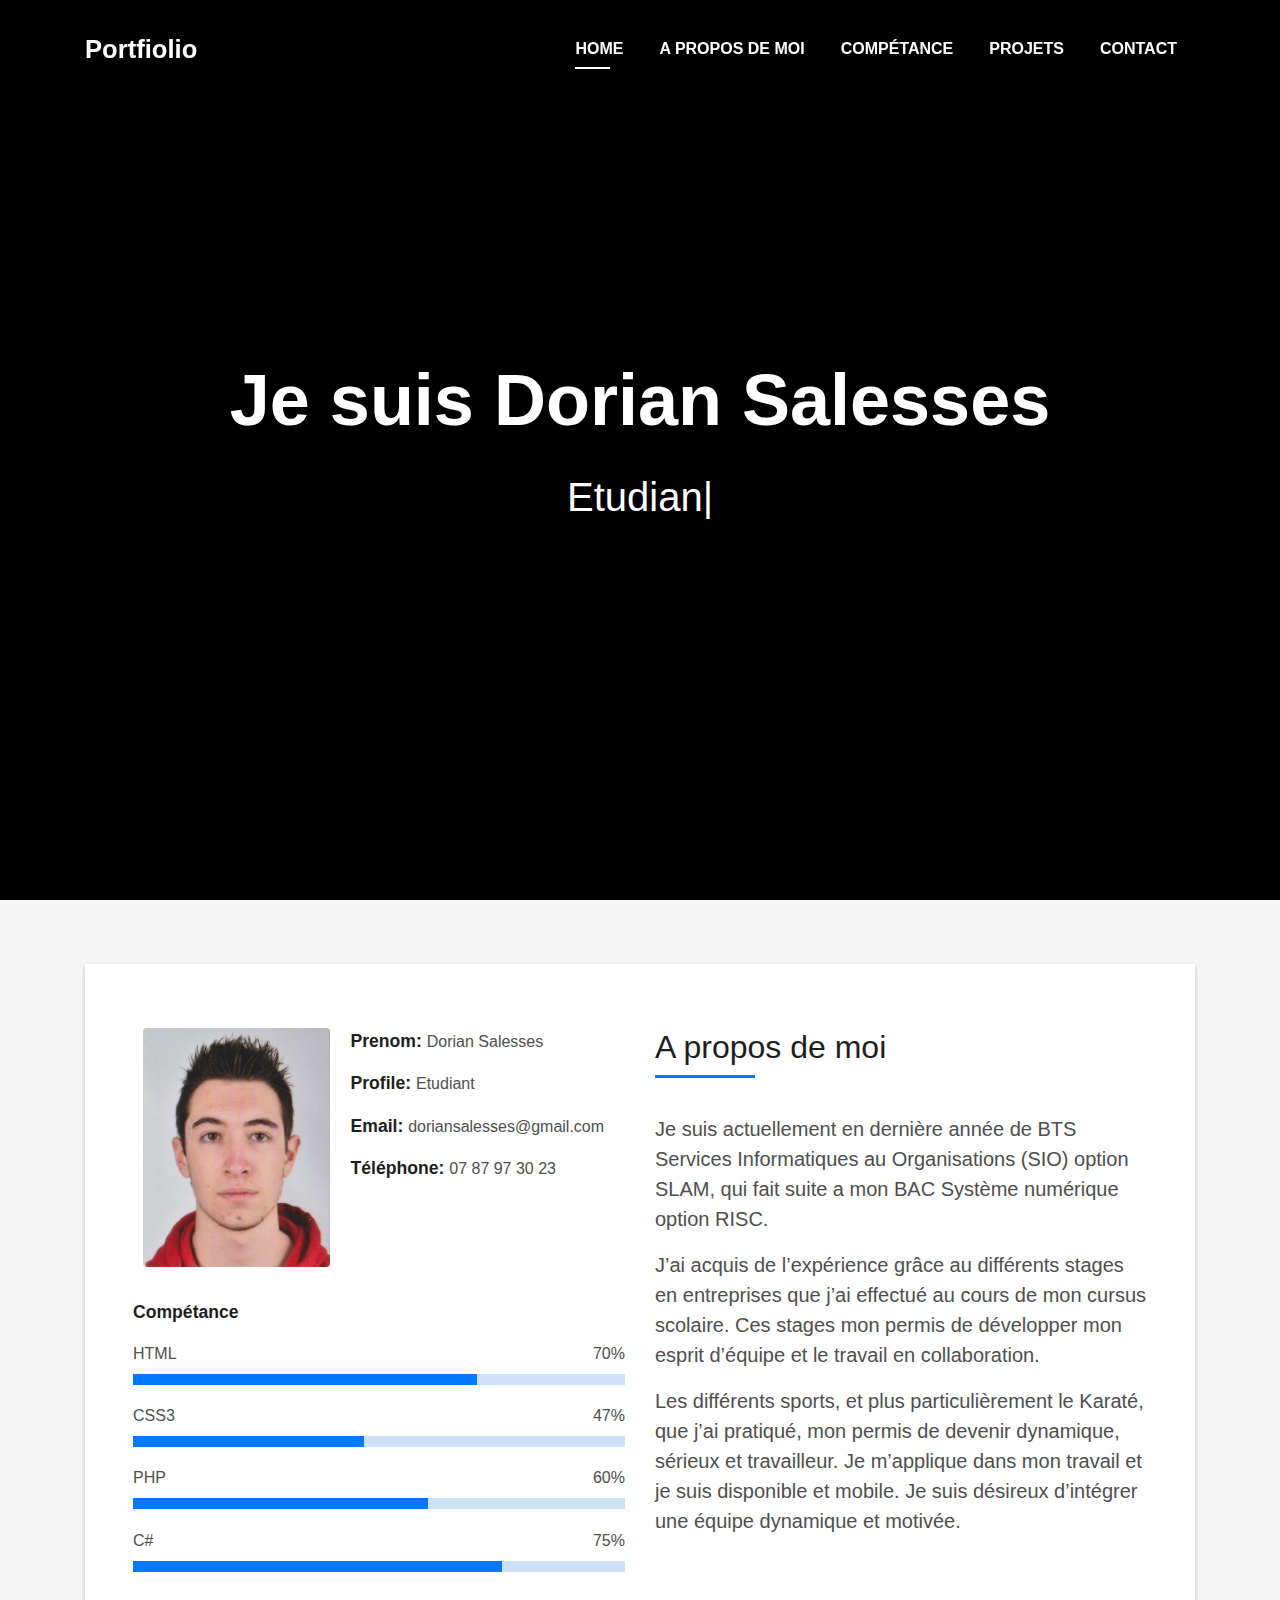
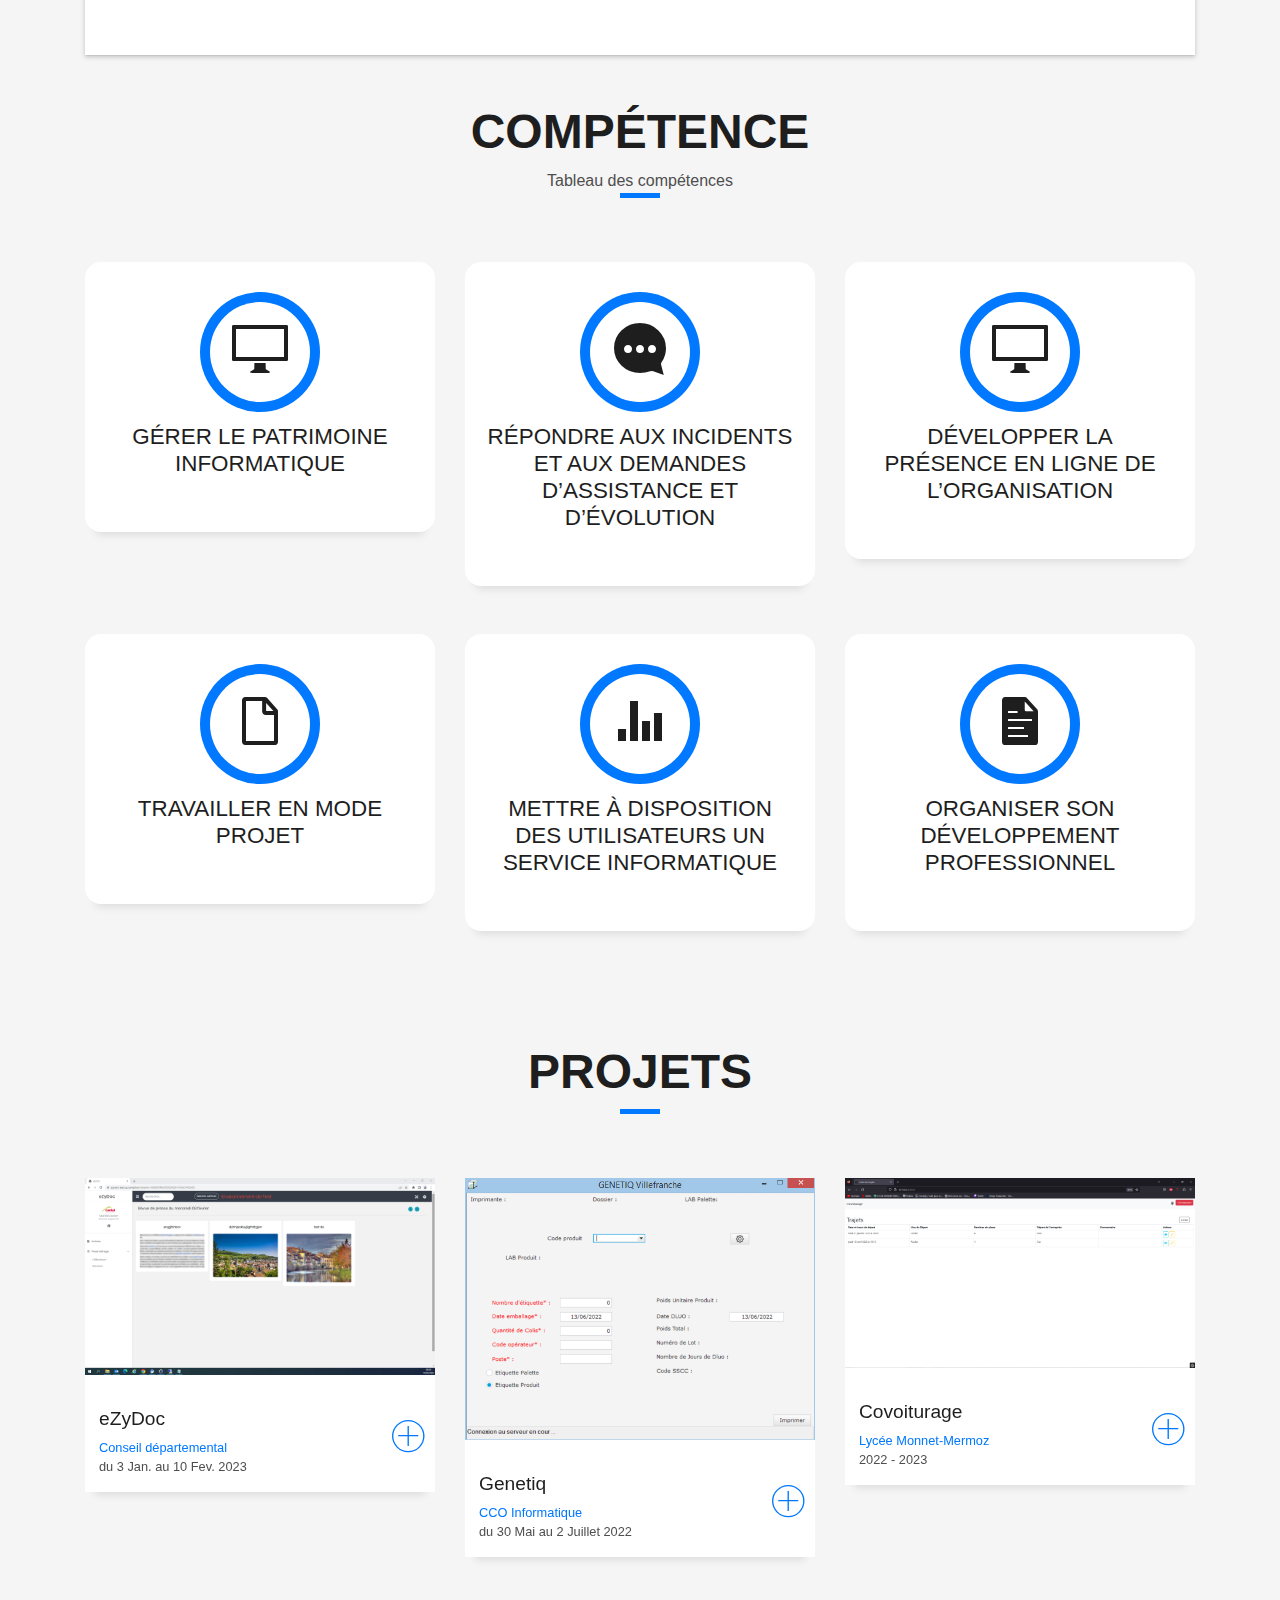
==== commit 00af7b30: "petite modif de dernière minute" ====
--- a/index.html
+++ b/index.html
@@ -88,10 +88,10 @@
                   </div>
                   <div class="col-sm-6 col-md-7">
                     <div class="about-info">
-                      <p><span class="title-s">Name: </span> <span>Dorian Salesses</span></p>
+                      <p><span class="title-s">Prenom: </span> <span>Dorian Salesses</span></p>
                       <p><span class="title-s">Profile: </span> <span>Etudiant</span></p>
                       <p><span class="title-s">Email: </span> <span>doriansalesses@gmail.com</span></p>
-                      <p><span class="title-s">Phone: </span> <span>07 87 97 30 23</span></p>
+                      <p><span class="title-s">Téléphone: </span> <span>07 87 97 30 23</span></p>
                     </div>
                   </div>
                 </div>
